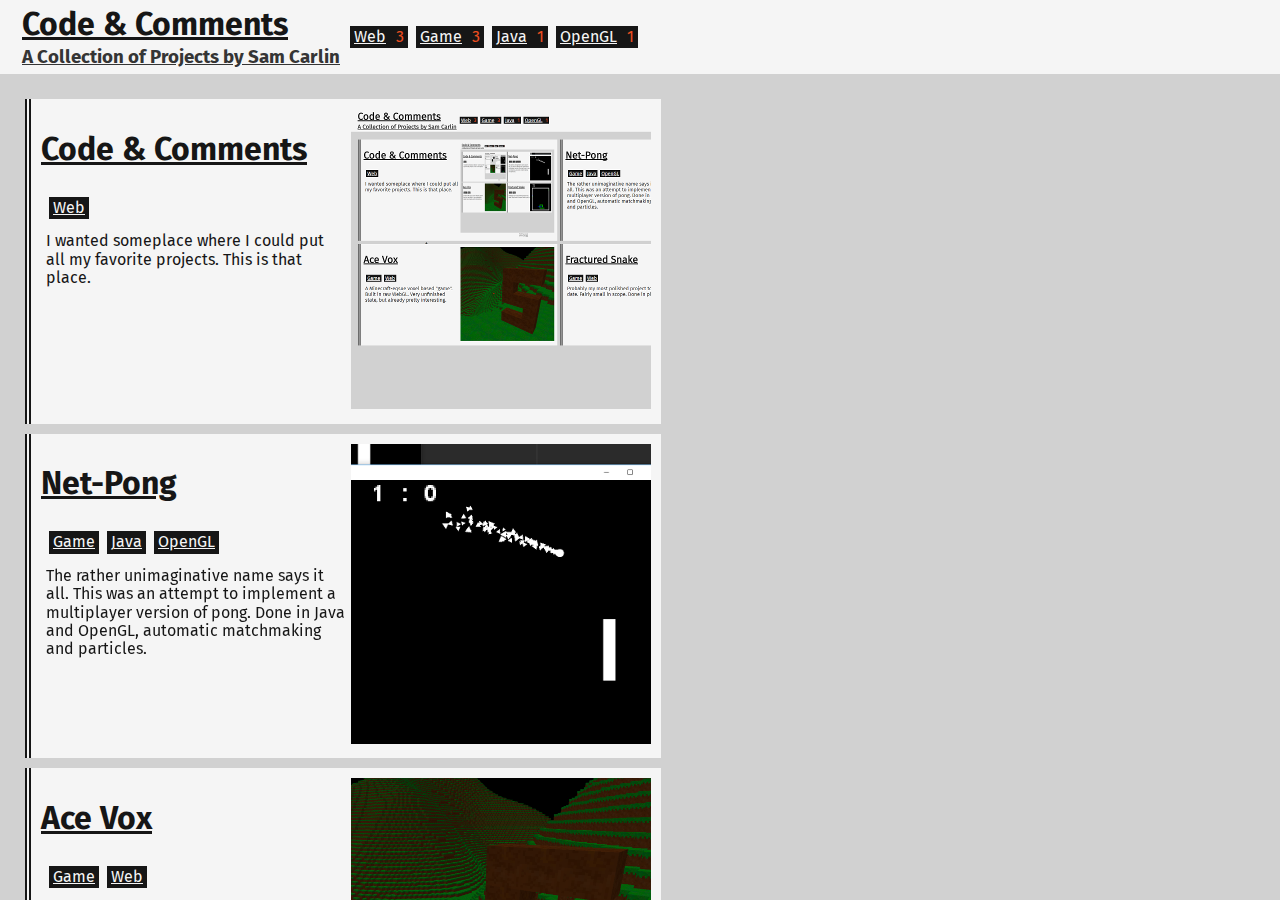
==== index.html @ 1b5d7e41 "Beta Version Ready For Live" ====
<!DOCTYPE html>
<html>
<head>
  <meta charset="utf-8">
  
  <title>Code &amp; Comments</title>
  <meta name="viewport" content="width=device-width, initial-scale=1, maximum-scale=1">
  
    <link rel="alternate" href="/atom.xml" title="Code &amp; Comments" type="application/atom+xml">
  
  
  
    <link href="//fonts.googleapis.com/css?family=Source+Code+Pro" rel="stylesheet" type="text/css">
  
  <link href="https://fonts.googleapis.com/css?family=Fira+Mono|Fira+Sans" rel="stylesheet">
  <link rel="stylesheet" href="/css/normalize.css">
  <link rel="stylesheet" href="/css/style.css">
  <script src="/js/script.js"></script>
</head>

<body>
  <div id="container">
    <div id="trees"></div>
    <div id="wrap">
      <header id="header">
    <div id="header-title">
      <h1 id="logo-wrap">
        <a href="/" id="logo">Code &amp; Comments</a>
      </h1>
      
        <h3 id="subtitle-wrap">
          <a href="/" id="subtitle">A Collection of Projects by Sam Carlin</a>
        </h3>
      
    </div>
    <div class="article-tag-list">
  
    <div class="article-tag-list-item">
      <a class="article-tag-list-link" href=/tags/Web/ >Web</a>
      <span class="article-tag-list-count">3</span>
    </div>
  
    <div class="article-tag-list-item">
      <a class="article-tag-list-link" href=/tags/Game/ >Game</a>
      <span class="article-tag-list-count">3</span>
    </div>
  
    <div class="article-tag-list-item">
      <a class="article-tag-list-link" href=/tags/Java/ >Java</a>
      <span class="article-tag-list-count">1</span>
    </div>
  
    <div class="article-tag-list-item">
      <a class="article-tag-list-link" href=/tags/OpenGL/ >OpenGL</a>
      <span class="article-tag-list-count">1</span>
    </div>
  
</div>

</header>

      <div class="outer">
        <section id="index-main">
  
  <article class="archive-article archive-type-post">
  <div class="archive-article-inner">
    <header class="archive-article-header">
      
  
    <h1 itemprop="name">
      <a class="archive-article-title" href="/this-site/">Code &amp; Comments</a>
    </h1>
  


      
  <ul class="article-tag-list"><li class="article-tag-list-item"><a class="article-tag-list-link" href="/tags/Web/">Web</a></li></ul>


    </header>
    <div class="archive-article-excerpt">
      I wanted someplace where I could put all my favorite projects. This is that place.
    </div>
  </div>

  <div class="archive-image-container">
    <image class="post-archive-img" src=/images/this-site.png />
  </div>
</article>


  <article class="archive-article archive-type-post">
  <div class="archive-article-inner">
    <header class="archive-article-header">
      
  
    <h1 itemprop="name">
      <a class="archive-article-title" href="/netpong/">Net-Pong</a>
    </h1>
  


      
  <ul class="article-tag-list"><li class="article-tag-list-item"><a class="article-tag-list-link" href="/tags/Game/">Game</a></li><li class="article-tag-list-item"><a class="article-tag-list-link" href="/tags/Java/">Java</a></li><li class="article-tag-list-item"><a class="article-tag-list-link" href="/tags/OpenGL/">OpenGL</a></li></ul>


    </header>
    <div class="archive-article-excerpt">
      The rather unimaginative name says it all. This was an attempt to implement a multiplayer version of pong. Done in Java and OpenGL, automatic matchmaking and particles.
    </div>
  </div>

  <div class="archive-image-container">
    <image class="post-archive-img" src=/images/netpong.png />
  </div>
</article>


  <article class="archive-article archive-type-post">
  <div class="archive-article-inner">
    <header class="archive-article-header">
      
  
    <h1 itemprop="name">
      <a class="archive-article-title" href="/ace-vox/">Ace Vox</a>
    </h1>
  


      
  <ul class="article-tag-list"><li class="article-tag-list-item"><a class="article-tag-list-link" href="/tags/Game/">Game</a></li><li class="article-tag-list-item"><a class="article-tag-list-link" href="/tags/Web/">Web</a></li></ul>


    </header>
    <div class="archive-article-excerpt">
      A Minecraft-eqsue voxel based "game". Built in raw WebGL. Very unfinished state, but already pretty interesting.
    </div>
  </div>

  <div class="archive-image-container">
    <image class="post-archive-img" src=/images/ace-vox.png />
  </div>
</article>


  <article class="archive-article archive-type-post">
  <div class="archive-article-inner">
    <header class="archive-article-header">
      
  
    <h1 itemprop="name">
      <a class="archive-article-title" href="/fractured-snake/">Fractured Snake</a>
    </h1>
  


      
  <ul class="article-tag-list"><li class="article-tag-list-item"><a class="article-tag-list-link" href="/tags/Game/">Game</a></li><li class="article-tag-list-item"><a class="article-tag-list-link" href="/tags/Web/">Web</a></li></ul>


    </header>
    <div class="archive-article-excerpt">
      Probably my most polished project too date. Fairly small in scope. Done in pixi.js
    </div>
  </div>

  <div class="archive-image-container">
    <image class="post-archive-img" src=/images/fractured-snake.png />
  </div>
</article>





</section>

      </div>
      <footer id="footer">
  
  <div class="outer">
    <div id="footer-info" class="inner">
      &copy; 2017 Sam Carlin<br>
      powered_by <a href="http://hexo.io/" target="_blank">Hexo</a>
    </div>
  </div>
</footer>

    </div>
  </div>
</body>
</html>
---- css/style.css ----
@font-face {
  font-family: "Code New Roman";
  src: url("/fonts/code-new-roman.woff") format('woff');
}
html {
  font-family: 'Fira Sans', sans-serif;
  background-color: #d1d1d1;
  color: #161616;
}
#trees {
  position: absolute;
  top: 0;
  left: 0;
  width: 100%;
  height: 100%;
  z-index: -1;
  pointer-events: none;
  overflow: hidden;
}
#trees >span {
  font-family: Code New Roman, monospace;
  font-size: 1em;
  color: #353535;
  display: block;
  white-space: pre;
}
blockquote {
  background-color: #d1d1d1;
  border-left: #161616 5px solid;
  padding: 5px;
  padding-left: 10px;
}
a {
  color: #161616;
}
a:visited {
  color: #161616;
}
pre {
  font-family: 'Fira Mono', monospaced;
}
hr {
  border: 0;
  border-top: 1.5px solid #ec4e20;
  text-align: center;
  margin: 35px auto;
  width: 70%;
}
#container {
  position: fixed;
  width: 100%;
  height: 100%;
  overflow: auto;
}
#container #wrap {
  width: 100%;
  height: 100%;
  display: flex;
  flex-direction: column;
}
#container #wrap >header {
  padding: 4px 20px;
  background-color: #f5f5f5;
  display: flex;
  align-items: center;
  flex: 0 0 auto;
}
#container #wrap >header h1 {
  padding: 2px;
  margin: 0;
}
#container #wrap >header h3 {
  padding: 2px;
  margin: 0;
}
#container #wrap >header h3 a {
  color: #353535;
}
#container #wrap >footer {
  background-color: #f5f5f5;
}
#container #wrap >footer >.outer {
  padding: 5px;
  display: flex;
  align-items: center;
  justify-content: center;
}
#container #wrap >.outer {
  flex-grow: 1;
}
.article-tag-list {
  margin: 4px;
  padding: 0;
  list-style-type: none;
  text-align: center;
  display: inline-flex;
  flex-flow: row wrap;
  justify-content: space around;
}
.article-tag-list .article-tag-list-item {
  display: inline;
  text-decoration: none;
  margin: 4px 4px;
  padding: 2px 4px;
  background-color: #161616;
}
.article-tag-list .article-tag-list-item a {
  color: #f5f5f5;
}
.article-tag-list .article-tag-list-item .article-tag-list-count {
  padding-left: 6px;
  color: #ec4e20;
}
.article-tag-list .article-tag-list-item.filtered {
  background-color: #d1d1d1;
  border: 1px #161616 double;
}
.article-tag-list .article-tag-list-item.filtered a {
  color: #161616;
}
.article-tag-list .article-tag-list-item.filtered .article-tag-list-count {
  padding-left: 6px;
  color: #ec4e20;
}
.tag-list {
  display: inline;
  padding: 20px 0px;
}
section article {
  margin: 5px;
  padding: 10px;
  background-color: #f5f5f5;
  border-left: 6px double #161616;
  display: flex;
}
section article .archive-article-excerpt {
  overflow: hidden;
  max-height: 200px;
  padding: 5px;
}
section article .post-archive-img {
  width: 300px;
  height: 300px;
}
section article >div {
  flex-grow: 1;
}
section article.clear-filter {
  background-color: #161616;
  border-left: 6px solid #ec4e20;
  box-shadow: none;
}
section article.clear-filter a {
  color: #ec4e20;
}
#index-main {
  padding: 20px;
  display: flex;
  align-content: flex-start;
  align-items: flex-start;
  flex-wrap: wrap;
}
@media screen and (min-width: 700px) {
  #post-main {
    padding: 15px 15px;
  }
}
@media screen and (min-width: 1000px) {
  #post-main {
    padding: 15px 25px;
  }
}
@media screen and (min-width: 1300px) {
  #post-main {
    padding: 15px 40px;
  }
}
@media screen and (min-width: 1700px) {
  #post-main {
    padding: 15px 75px;
  }
}
@media screen and (min-width: 2000px) {
  #post-main {
    padding: 15px 150px;
  }
}
@media screen and (orientation: portrait) {
  article div .post-archive-img {
    display: none;
  }
}
@media screen and (orientation: landscape) {
  article .archive-article-excerpt {
    max-width: 300px;
  }
}
#post-main article {
  border: none;
}
#post-main img {
  width: 100%;
}
#post-main table {
  margin: 0 auto;
}
#post-main table tr {
  display: flex;
}
#post-main table tr th {
  flex: 1;
}
#post-main table tr td {
  flex: 1;
}
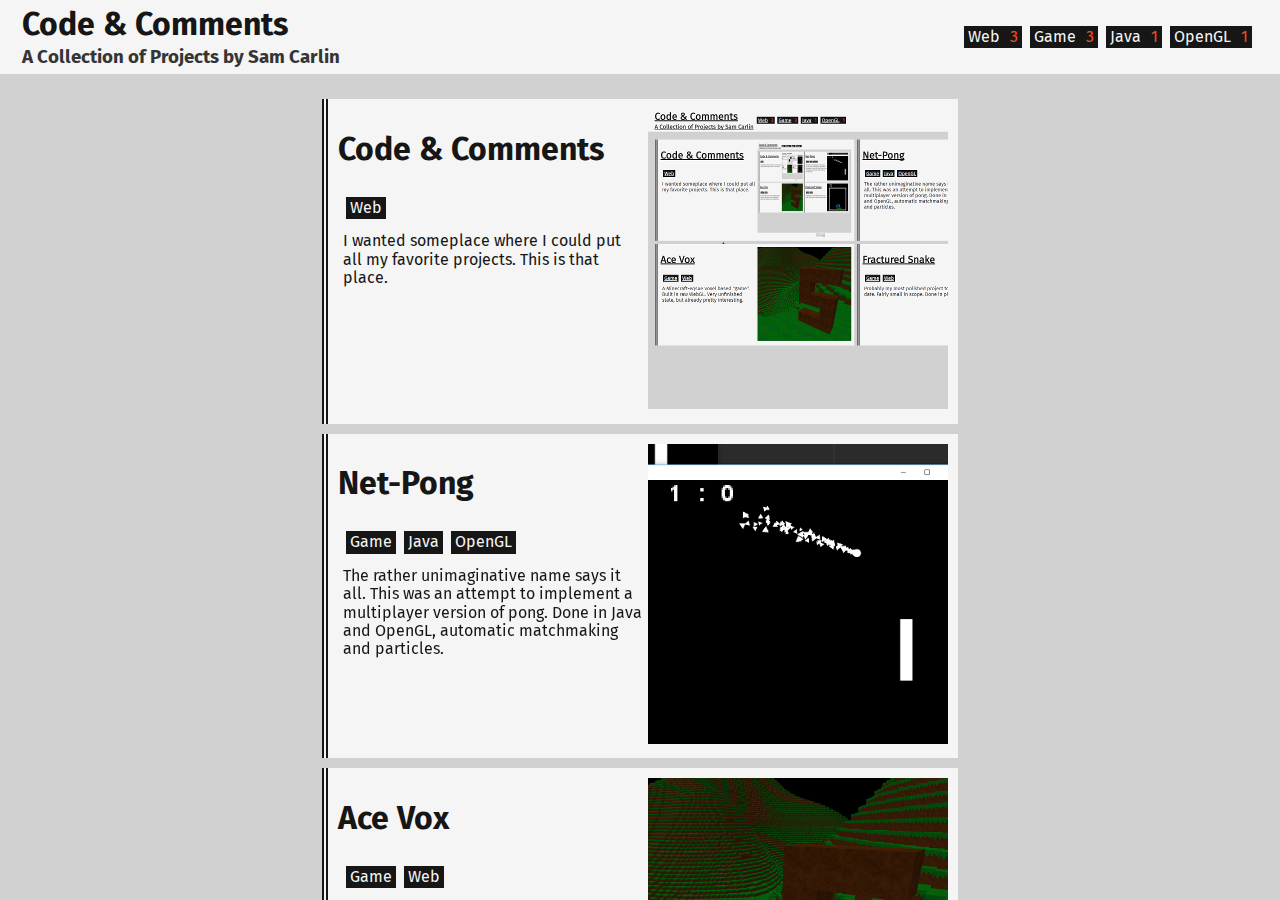
==== commit e6f600a5: "Modify CSS, and Github link" ====
--- a/index.html
+++ b/index.html
@@ -33,7 +33,8 @@
         </h3>
       
     </div>
-    <div class="article-tag-list">
+    <div id="header-tags">
+      <div class="article-tag-list">
   
     <div class="article-tag-list-item">
       <a class="article-tag-list-link" href=/tags/Web/ >Web</a>
@@ -57,6 +58,7 @@
   
 </div>
 
+    </div>
 </header>
 
       <div class="outer">
@@ -181,7 +183,17 @@
   <div class="outer">
     <div id="footer-info" class="inner">
       &copy; 2017 Sam Carlin<br>
-      powered_by <a href="http://hexo.io/" target="_blank">Hexo</a>
+      powered by <a href="http://hexo.io/" target="_blank">Hexo</a>
+    </div>
+    <div id="footer-github">
+      <a href="https://github.com/samcarlinone">
+        <img src="/images/GitHub-Mark-120px-plus.png">
+        <div>
+          See the rest of my work <br>
+          and in progress projects <br>
+          at my github!
+        </div>
+      </a>
     </div>
   </div>
 </footer>
--- a/css/style.css
+++ b/css/style.css
@@ -32,9 +32,13 @@
 }
 a {
   color: #161616;
+  text-decoration: none;
 }
 a:visited {
   color: #161616;
+}
+a:hover {
+  text-decoration: underline;
 }
 pre {
   font-family: 'Fira Mono', monospaced;
@@ -62,7 +66,10 @@
   padding: 4px 20px;
   background-color: #f5f5f5;
   display: flex;
+  flex-direction: row;
+  flex-wrap: wrap;
   align-items: center;
+  justify-content: space-between;
   flex: 0 0 auto;
 }
 #container #wrap >header h1 {
@@ -82,8 +89,23 @@
 #container #wrap >footer >.outer {
   padding: 5px;
   display: flex;
+  flex-direction: row;
+  flex-wrap: wrap;
+  align-content: space-around;
+  justify-content: space-between;
   align-items: center;
-  justify-content: center;
+}
+#container #wrap >footer >.outer #footer-github {
+  margin-left: auto;
+}
+#container #wrap >footer >.outer #footer-github a >div {
+  display: inline-block;
+  margin-left: 5px;
+}
+#container #wrap >footer >.outer #footer-github a >img {
+  width: 40pt;
+  height: auto;
+  float: left;
 }
 #container #wrap >.outer {
   flex-grow: 1;
@@ -158,6 +180,7 @@
   display: flex;
   align-content: flex-start;
   align-items: flex-start;
+  justify-content: space-around;
   flex-wrap: wrap;
 }
 @media screen and (min-width: 700px) {
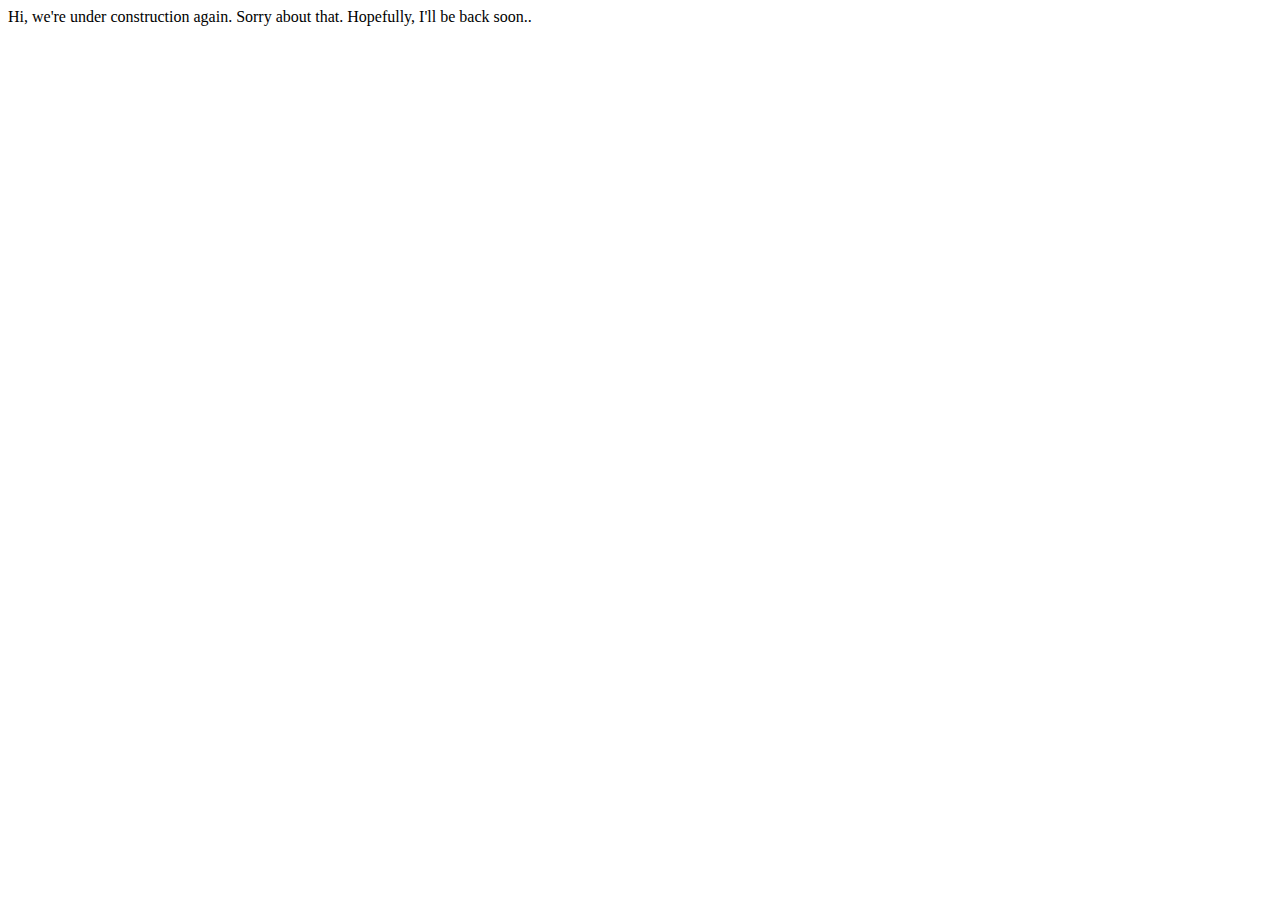
==== commit 42bb57e5: "Under construction" ====
--- a/index.html
+++ b/index.html
@@ -2,203 +2,11 @@
 <html>
 <head>
   <meta charset="utf-8">
-  
+
   <title>Code &amp; Comments</title>
-  <meta name="viewport" content="width=device-width, initial-scale=1, maximum-scale=1">
-  
-    <link rel="alternate" href="/atom.xml" title="Code &amp; Comments" type="application/atom+xml">
-  
-  
-  
-    <link href="//fonts.googleapis.com/css?family=Source+Code+Pro" rel="stylesheet" type="text/css">
-  
-  <link href="https://fonts.googleapis.com/css?family=Fira+Mono|Fira+Sans" rel="stylesheet">
-  <link rel="stylesheet" href="/css/normalize.css">
-  <link rel="stylesheet" href="/css/style.css">
-  <script src="/js/script.js"></script>
 </head>
 
 <body>
-  <div id="container">
-    <div id="trees"></div>
-    <div id="wrap">
-      <header id="header">
-    <div id="header-title">
-      <h1 id="logo-wrap">
-        <a href="/" id="logo">Code &amp; Comments</a>
-      </h1>
-      
-        <h3 id="subtitle-wrap">
-          <a href="/" id="subtitle">A Collection of Projects by Sam Carlin</a>
-        </h3>
-      
-    </div>
-    <div id="header-tags">
-      <div class="article-tag-list">
-  
-    <div class="article-tag-list-item">
-      <a class="article-tag-list-link" href=/tags/Web/ >Web</a>
-      <span class="article-tag-list-count">3</span>
-    </div>
-  
-    <div class="article-tag-list-item">
-      <a class="article-tag-list-link" href=/tags/Game/ >Game</a>
-      <span class="article-tag-list-count">3</span>
-    </div>
-  
-    <div class="article-tag-list-item">
-      <a class="article-tag-list-link" href=/tags/Java/ >Java</a>
-      <span class="article-tag-list-count">1</span>
-    </div>
-  
-    <div class="article-tag-list-item">
-      <a class="article-tag-list-link" href=/tags/OpenGL/ >OpenGL</a>
-      <span class="article-tag-list-count">1</span>
-    </div>
-  
-</div>
-
-    </div>
-</header>
-
-      <div class="outer">
-        <section id="index-main">
-  
-  <article class="archive-article archive-type-post">
-  <div class="archive-article-inner">
-    <header class="archive-article-header">
-      
-  
-    <h1 itemprop="name">
-      <a class="archive-article-title" href="/this-site/">Code &amp; Comments</a>
-    </h1>
-  
-
-
-      
-  <ul class="article-tag-list"><li class="article-tag-list-item"><a class="article-tag-list-link" href="/tags/Web/">Web</a></li></ul>
-
-
-    </header>
-    <div class="archive-article-excerpt">
-      I wanted someplace where I could put all my favorite projects. This is that place.
-    </div>
-  </div>
-
-  <div class="archive-image-container">
-    <image class="post-archive-img" src=/images/this-site.png />
-  </div>
-</article>
-
-
-  <article class="archive-article archive-type-post">
-  <div class="archive-article-inner">
-    <header class="archive-article-header">
-      
-  
-    <h1 itemprop="name">
-      <a class="archive-article-title" href="/netpong/">Net-Pong</a>
-    </h1>
-  
-
-
-      
-  <ul class="article-tag-list"><li class="article-tag-list-item"><a class="article-tag-list-link" href="/tags/Game/">Game</a></li><li class="article-tag-list-item"><a class="article-tag-list-link" href="/tags/Java/">Java</a></li><li class="article-tag-list-item"><a class="article-tag-list-link" href="/tags/OpenGL/">OpenGL</a></li></ul>
-
-
-    </header>
-    <div class="archive-article-excerpt">
-      The rather unimaginative name says it all. This was an attempt to implement a multiplayer version of pong. Done in Java and OpenGL, automatic matchmaking and particles.
-    </div>
-  </div>
-
-  <div class="archive-image-container">
-    <image class="post-archive-img" src=/images/netpong.png />
-  </div>
-</article>
-
-
-  <article class="archive-article archive-type-post">
-  <div class="archive-article-inner">
-    <header class="archive-article-header">
-      
-  
-    <h1 itemprop="name">
-      <a class="archive-article-title" href="/ace-vox/">Ace Vox</a>
-    </h1>
-  
-
-
-      
-  <ul class="article-tag-list"><li class="article-tag-list-item"><a class="article-tag-list-link" href="/tags/Game/">Game</a></li><li class="article-tag-list-item"><a class="article-tag-list-link" href="/tags/Web/">Web</a></li></ul>
-
-
-    </header>
-    <div class="archive-article-excerpt">
-      A Minecraft-eqsue voxel based "game". Built in raw WebGL. Very unfinished state, but already pretty interesting.
-    </div>
-  </div>
-
-  <div class="archive-image-container">
-    <image class="post-archive-img" src=/images/ace-vox.png />
-  </div>
-</article>
-
-
-  <article class="archive-article archive-type-post">
-  <div class="archive-article-inner">
-    <header class="archive-article-header">
-      
-  
-    <h1 itemprop="name">
-      <a class="archive-article-title" href="/fractured-snake/">Fractured Snake</a>
-    </h1>
-  
-
-
-      
-  <ul class="article-tag-list"><li class="article-tag-list-item"><a class="article-tag-list-link" href="/tags/Game/">Game</a></li><li class="article-tag-list-item"><a class="article-tag-list-link" href="/tags/Web/">Web</a></li></ul>
-
-
-    </header>
-    <div class="archive-article-excerpt">
-      Probably my most polished project too date. Fairly small in scope. Done in pixi.js
-    </div>
-  </div>
-
-  <div class="archive-image-container">
-    <image class="post-archive-img" src=/images/fractured-snake.png />
-  </div>
-</article>
-
-
-
-
-
-</section>
-
-      </div>
-      <footer id="footer">
-  
-  <div class="outer">
-    <div id="footer-info" class="inner">
-      &copy; 2017 Sam Carlin<br>
-      powered by <a href="http://hexo.io/" target="_blank">Hexo</a>
-    </div>
-    <div id="footer-github">
-      <a href="https://github.com/samcarlinone">
-        <img src="/images/GitHub-Mark-120px-plus.png">
-        <div>
-          See the rest of my work <br>
-          and in progress projects <br>
-          at my github!
-        </div>
-      </a>
-    </div>
-  </div>
-</footer>
-
-    </div>
-  </div>
+  Hi, we're under construction again. Sorry about that. Hopefully, I'll be back soon..
 </body>
 </html>
